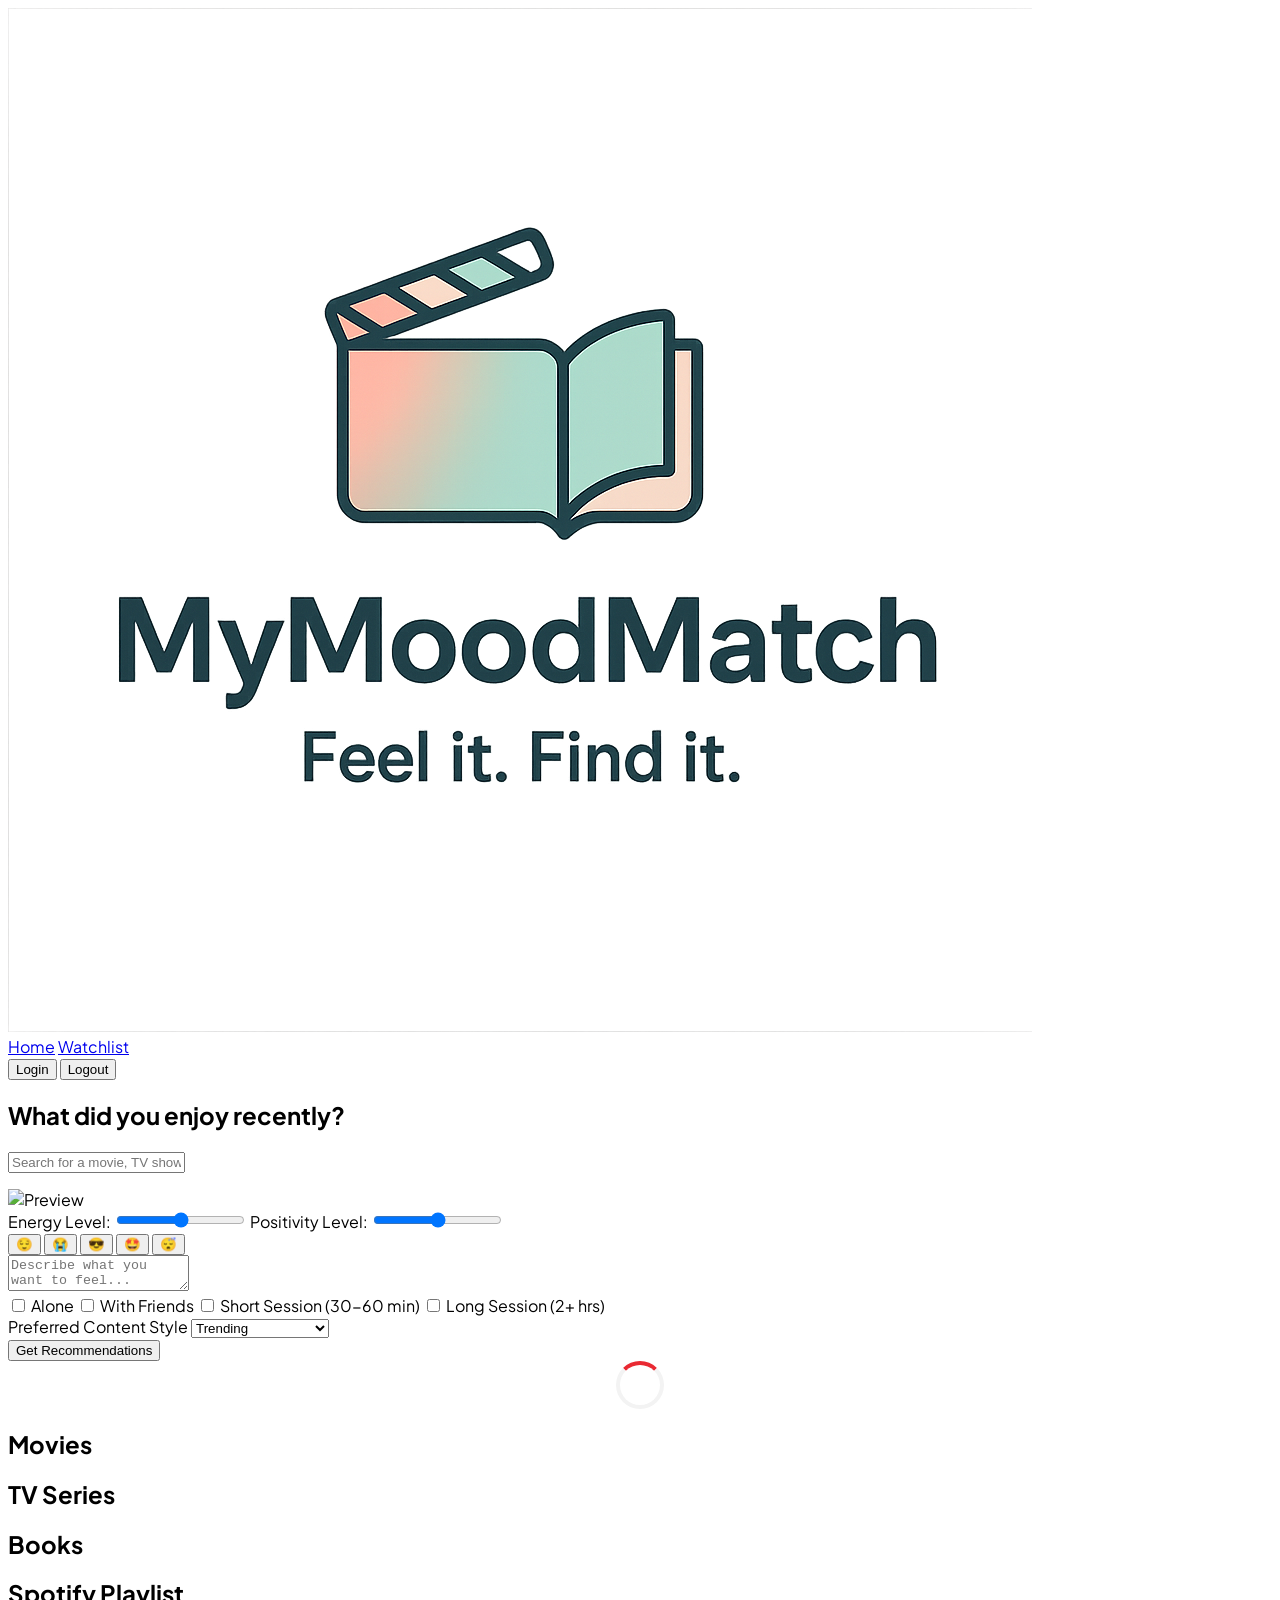
==== index.html @ 6e5d1a3b "Add image logo" ====
<!DOCTYPE html>
<html lang="en">
<head>
  <meta charset="UTF-8" />
  <meta name="viewport" content="width=device-width, initial-scale=1.0" />
  <title>MoodMatch</title>
  <link rel="preconnect" href="https://fonts.gstatic.com" crossorigin />
  <link rel="stylesheet" as="style" onload="this.rel='stylesheet'"
    href="https://fonts.googleapis.com/css2?display=swap&family=Noto+Sans:wght@400;500;700;900&family=Plus+Jakarta+Sans:wght@400;500;700;800" />
  <script src="https://cdn.tailwindcss.com?plugins=forms,container-queries"></script>
  <script src="https://www.gstatic.com/firebasejs/10.12.0/firebase-app-compat.js"></script>
  <script src="https://www.gstatic.com/firebasejs/10.12.0/firebase-auth-compat.js"></script>
  <script src="https://www.gstatic.com/firebasejs/10.12.0/firebase-firestore-compat.js"></script>
  <script defer src="script.js"></script>
  <style>
    .spinner {
      border: 4px solid #f3f3f3;
      border-top: 4px solid #e92932;
      border-radius: 50%;
      width: 40px;
      height: 40px;
      animation: spin 1s linear infinite;
      margin: 0 auto;
    }
    @keyframes spin {
      0% { transform: rotate(0deg); }
      100% { transform: rotate(360deg); }
    }

    .desc.clamp {
      overflow: hidden;
      text-overflow: ellipsis;
      display: -webkit-box;
      -webkit-line-clamp: 3;
      -webkit-box-orient: vertical;
    }
  </style>
</head>
<body class="bg-[#fcf8f8]" style='font-family:"Plus Jakarta Sans","Noto Sans",sans-serif;'>

  <!-- Header -->
  <header class="flex items-center justify-between border-b border-[#f3e7e8] px-10 py-3">
    <img src="mmlogo.png" alt="MoodMatch logo" class="h-8 w-auto" />
    <nav class="flex gap-8 text-sm font-medium text-[#1b0e0e]">
      <a href="index.html" class="font-bold">Home</a>
      <a href="watchlist.html">Watchlist</a>
    </nav>
    <div id="authSection" class="flex gap-3">
      <button id="loginButton" class="px-4 py-1 bg-[#f3e7e8] rounded-full">Login</button>
      <button id="logoutButton" class="px-4 py-1 bg-[#e92932] text-white rounded-full hidden">Logout</button>
    </div>
  </header>

  <!-- Mood + Reference Input -->
  <main class="flex flex-col items-center py-8 max-w-[960px] mx-auto">
    <h2 class="text-[28px] font-bold text-center mb-6">What did you enjoy recently?</h2>

    <!-- Reference Search -->
    <div class="flex flex-col w-full max-w-[600px] mb-6">
      <input id="referenceSearch" placeholder="Search for a movie, TV show, or book"
        class="p-3 rounded-xl bg-[#f3e7e8] text-[#1b0e0e] placeholder-[#994d51]">
      <ul id="referenceResults" class="bg-white mt-2 border rounded-lg hidden"></ul>

      <!-- Selected Reference Preview -->
      <div id="selectedReference" class="flex items-center gap-3 mt-2 hidden">
        <img id="selectedRefImage" src="" alt="Preview" class="w-14 h-20 object-cover rounded" />
        <span id="selectedRefTitle" class="font-medium text-[#1b0e0e]"></span>
      </div>
    </div>

    <!-- Mood Controls -->
    <div class="flex flex-col gap-6 w-full max-w-[600px]">
      <label>Energy Level: <input id="energySlider" type="range" min="0" max="10" value="5" class="w-full"></label>
      <label>Positivity Level: <input id="positivitySlider" type="range" min="0" max="10" value="5" class="w-full"></label>
    </div>

    <!-- Emoji Picker -->
    <div class="flex gap-4 my-6" id="emojiPicker">
      <button class="emoji-btn text-3xl">😌</button>
      <button class="emoji-btn text-3xl">😭</button>
      <button class="emoji-btn text-3xl">😎</button>
      <button class="emoji-btn text-3xl">🤩</button>
      <button class="emoji-btn text-3xl">😴</button>
    </div>

    <!-- Mood Text -->
    <textarea id="moodText" placeholder="Describe what you want to feel..." 
      class="w-full max-w-[600px] p-3 rounded-xl bg-[#f3e7e8] text-[#1b0e0e] placeholder-[#994d51]"></textarea>

    <!-- Session Toggles -->
    <div class="flex flex-wrap gap-4 mt-6">
      <label><input type="checkbox" id="toggleAlone"> Alone</label>
      <label><input type="checkbox" id="toggleFriends"> With Friends</label>
      <label><input type="checkbox" id="toggleShort"> Short Session (30-60 min)</label>
      <label><input type="checkbox" id="toggleLong"> Long Session (2+ hrs)</label>
    </div>

    <!-- Content Style Dropdown -->
    <div class="flex flex-col w-full max-w-[600px] mt-4">
      <label class="font-bold mb-1">Preferred Content Style</label>
      <select id="criteriaSelect" class="p-3 rounded-xl bg-[#f3e7e8] text-[#1b0e0e]">
        <option value="trending">Trending</option>
        <option value="popular">Popular</option>
        <option value="classic">Classic</option>
        <option value="niche">Niche</option>
        <option value="foreign">Foreign</option>
        <option value="critically acclaimed">Critically Acclaimed</option>
        <option value="hidden gems">Hidden Gems</option>
      </select>
    </div>

    <!-- Get Recommendations Button -->
    <button id="recommendButton" 
      class="mt-6 px-6 py-3 bg-[#e92932] text-white rounded-full font-bold">
      Get Recommendations
    </button>

    <!-- Loading Spinner -->
    <div id="loadingSpinner" class="hidden mt-8">
      <div class="spinner"></div>
    </div>

    <!-- Results Section -->
    <section class="mt-10 w-full">
      <h2 class="text-[24px] font-bold mb-4 px-4">Movies</h2>
      <div id="movieList" class="flex flex-wrap gap-4 px-4"></div>

      <h2 class="text-[24px] font-bold mb-4 mt-8 px-4">TV Series</h2>
      <div id="tvList" class="flex flex-wrap gap-4 px-4"></div>

      <h2 class="text-[24px] font-bold mb-4 mt-8 px-4">Books</h2>
      <div id="bookList" class="flex flex-wrap gap-4 px-4"></div>

      <h2 class="text-[24px] font-bold mb-4 mt-8 px-4">Spotify Playlist</h2>
      <div id="spotifyList" class="flex flex-wrap gap-4 px-4"></div>
    </section>
  </main>
</body>
</html>
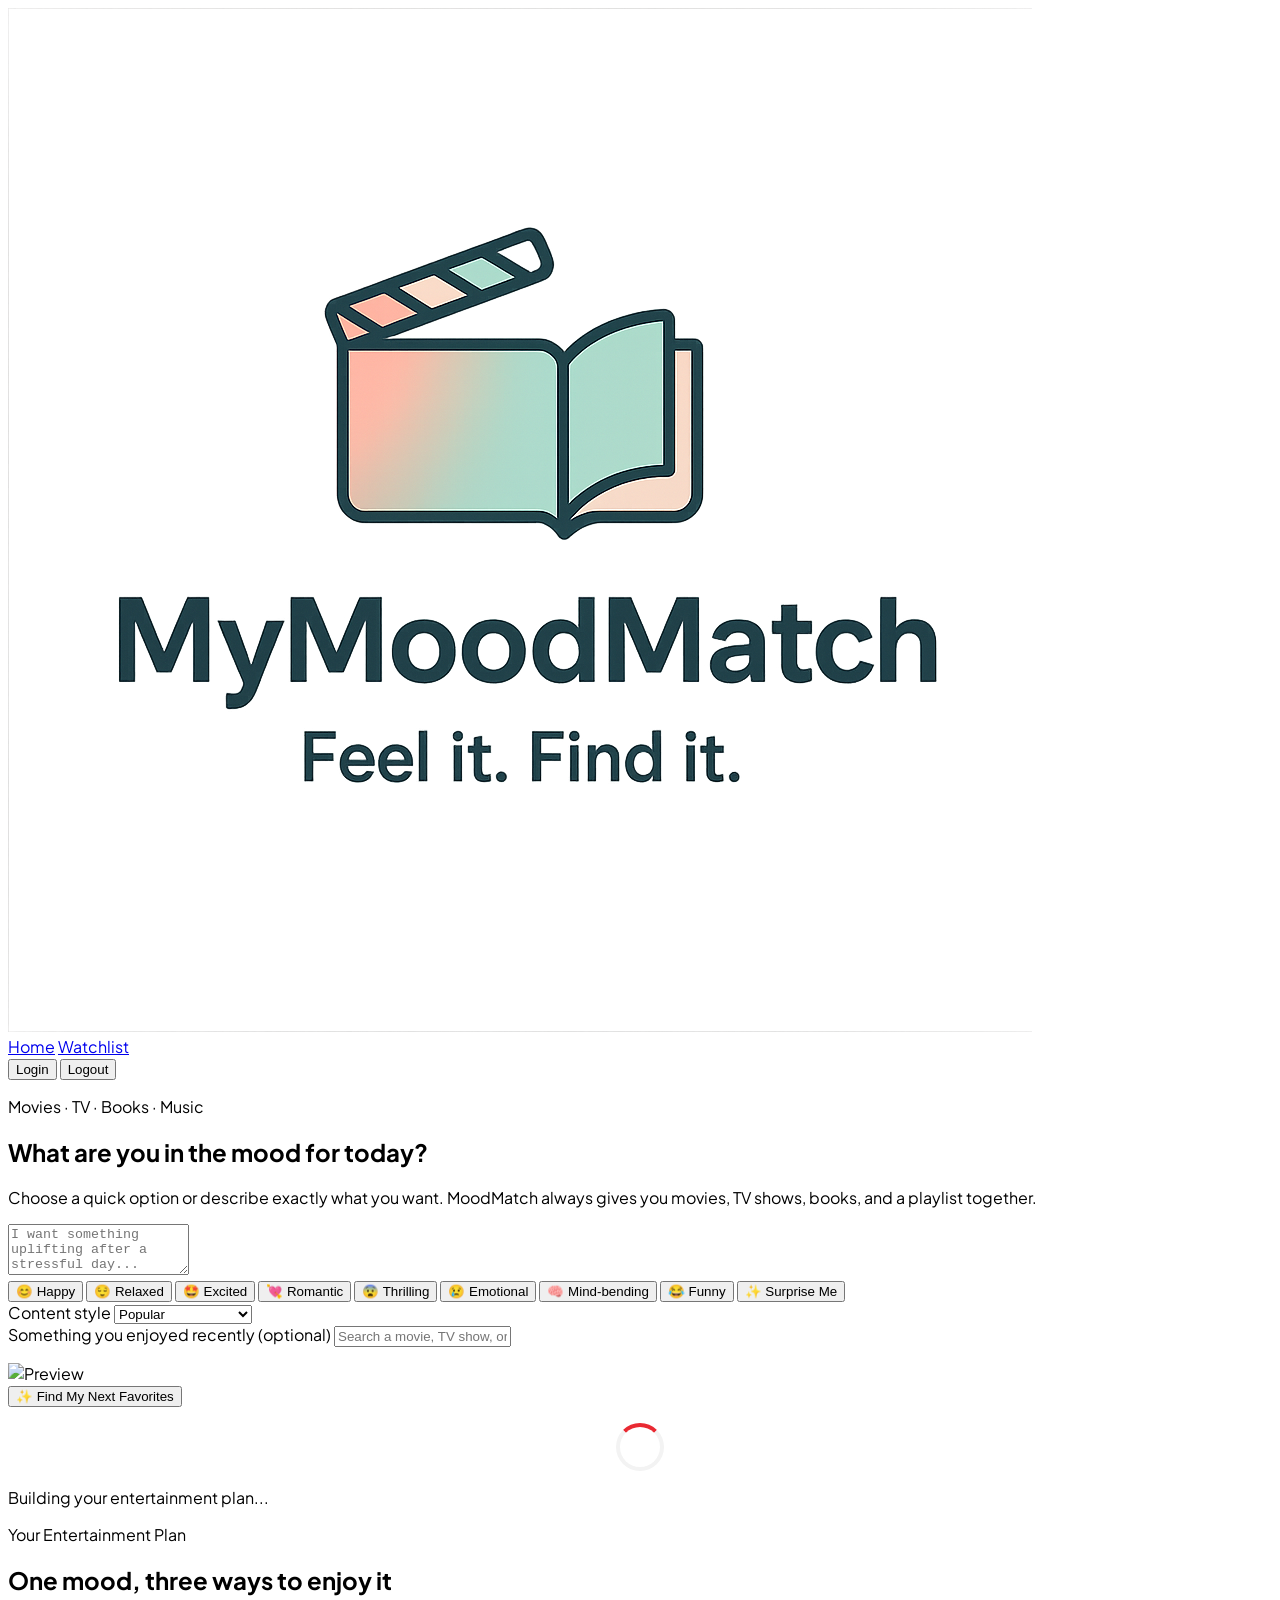
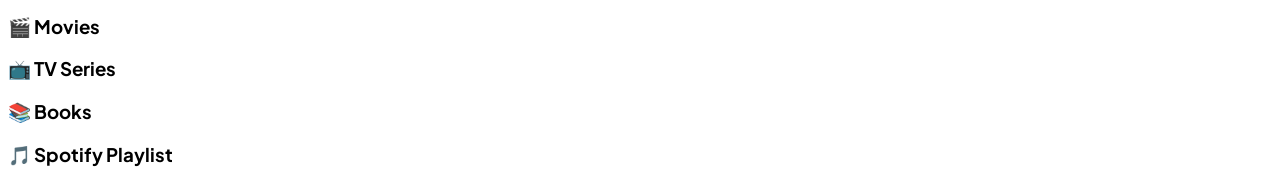
==== commit fabc97d0: "Redesign mood input experience" ====
--- a/index.html
+++ b/index.html
@@ -5,134 +5,93 @@
   <meta name="viewport" content="width=device-width, initial-scale=1.0" />
   <title>MoodMatch</title>
   <link rel="preconnect" href="https://fonts.gstatic.com" crossorigin />
-  <link rel="stylesheet" as="style" onload="this.rel='stylesheet'"
-    href="https://fonts.googleapis.com/css2?display=swap&family=Noto+Sans:wght@400;500;700;900&family=Plus+Jakarta+Sans:wght@400;500;700;800" />
+  <link rel="stylesheet" as="style" onload="this.rel='stylesheet'" href="https://fonts.googleapis.com/css2?display=swap&family=Noto+Sans:wght@400;500;700;900&family=Plus+Jakarta+Sans:wght@400;500;700;800" />
   <script src="https://cdn.tailwindcss.com?plugins=forms,container-queries"></script>
   <script src="https://www.gstatic.com/firebasejs/10.12.0/firebase-app-compat.js"></script>
   <script src="https://www.gstatic.com/firebasejs/10.12.0/firebase-auth-compat.js"></script>
   <script src="https://www.gstatic.com/firebasejs/10.12.0/firebase-firestore-compat.js"></script>
   <script defer src="script.js"></script>
   <style>
-    .spinner {
-      border: 4px solid #f3f3f3;
-      border-top: 4px solid #e92932;
-      border-radius: 50%;
-      width: 40px;
-      height: 40px;
-      animation: spin 1s linear infinite;
-      margin: 0 auto;
-    }
-    @keyframes spin {
-      0% { transform: rotate(0deg); }
-      100% { transform: rotate(360deg); }
-    }
-
-    .desc.clamp {
-      overflow: hidden;
-      text-overflow: ellipsis;
-      display: -webkit-box;
-      -webkit-line-clamp: 3;
-      -webkit-box-orient: vertical;
-    }
+    .spinner { border:4px solid #f3f3f3; border-top:4px solid #e92932; border-radius:50%; width:40px; height:40px; animation:spin 1s linear infinite; margin:0 auto; }
+    @keyframes spin { to { transform:rotate(360deg); } }
+    .desc.clamp { overflow:hidden; text-overflow:ellipsis; display:-webkit-box; -webkit-line-clamp:3; -webkit-box-orient:vertical; }
+    .mood-chip.active { background:#e92932; color:white; border-color:#e92932; }
   </style>
 </head>
-<body class="bg-[#fcf8f8]" style='font-family:"Plus Jakarta Sans","Noto Sans",sans-serif;'>
-
-  <!-- Header -->
-  <header class="flex items-center justify-between border-b border-[#f3e7e8] px-10 py-3">
-    <img src="mmlogo.png" alt="MoodMatch logo" class="h-8 w-auto" />
-    <nav class="flex gap-8 text-sm font-medium text-[#1b0e0e]">
+<body class="bg-[#fcf8f8] text-[#1b0e0e]" style='font-family:"Plus Jakarta Sans","Noto Sans",sans-serif;'>
+  <header class="flex items-center justify-between border-b border-[#f3e7e8] px-6 md:px-10 py-3">
+    <img src="mmlogo.png" alt="MoodMatch logo" class="h-20 md:h-24 w-auto" />
+    <nav class="flex gap-5 md:gap-8 text-sm font-medium">
       <a href="index.html" class="font-bold">Home</a>
       <a href="watchlist.html">Watchlist</a>
     </nav>
-    <div id="authSection" class="flex gap-3">
-      <button id="loginButton" class="px-4 py-1 bg-[#f3e7e8] rounded-full">Login</button>
-      <button id="logoutButton" class="px-4 py-1 bg-[#e92932] text-white rounded-full hidden">Logout</button>
+    <div id="authSection" class="flex items-center gap-3">
+      <button id="loginButton" class="px-4 py-2 bg-[#f3e7e8] rounded-full">Login</button>
+      <button id="logoutButton" class="px-4 py-2 bg-[#e92932] text-white rounded-full hidden">Logout</button>
     </div>
   </header>
 
-  <!-- Mood + Reference Input -->
-  <main class="flex flex-col items-center py-8 max-w-[960px] mx-auto">
-    <h2 class="text-[28px] font-bold text-center mb-6">What did you enjoy recently?</h2>
+  <main class="max-w-[1120px] mx-auto px-4 py-10">
+    <section class="max-w-[760px] mx-auto text-center">
+      <p class="text-sm font-bold uppercase tracking-[0.2em] text-[#994d51] mb-3">Movies · TV · Books · Music</p>
+      <h1 class="text-4xl md:text-5xl font-extrabold leading-tight">What are you in the mood for today?</h1>
+      <p class="mt-4 text-[#6f4c4e]">Choose a quick option or describe exactly what you want. MoodMatch always gives you movies, TV shows, books, and a playlist together.</p>
 
-    <!-- Reference Search -->
-    <div class="flex flex-col w-full max-w-[600px] mb-6">
-      <input id="referenceSearch" placeholder="Search for a movie, TV show, or book"
-        class="p-3 rounded-xl bg-[#f3e7e8] text-[#1b0e0e] placeholder-[#994d51]">
-      <ul id="referenceResults" class="bg-white mt-2 border rounded-lg hidden"></ul>
+      <textarea id="moodText" rows="3" placeholder="I want something uplifting after a stressful day..." class="mt-7 w-full p-4 rounded-2xl border border-[#ead9da] bg-white shadow-sm text-base placeholder-[#a77b7e]"></textarea>
 
-      <!-- Selected Reference Preview -->
-      <div id="selectedReference" class="flex items-center gap-3 mt-2 hidden">
-        <img id="selectedRefImage" src="" alt="Preview" class="w-14 h-20 object-cover rounded" />
-        <span id="selectedRefTitle" class="font-medium text-[#1b0e0e]"></span>
+      <div id="moodChips" class="mt-5 flex flex-wrap justify-center gap-2">
+        <button class="mood-chip border border-[#e3cfd1] bg-white px-4 py-2 rounded-full" data-prompt="I want something happy and uplifting.">😊 Happy</button>
+        <button class="mood-chip border border-[#e3cfd1] bg-white px-4 py-2 rounded-full" data-prompt="I want something calm, cozy, and relaxing.">😌 Relaxed</button>
+        <button class="mood-chip border border-[#e3cfd1] bg-white px-4 py-2 rounded-full" data-prompt="I want something exciting, adventurous, and energetic.">🤩 Excited</button>
+        <button class="mood-chip border border-[#e3cfd1] bg-white px-4 py-2 rounded-full" data-prompt="I want something romantic and emotionally warm.">💘 Romantic</button>
+        <button class="mood-chip border border-[#e3cfd1] bg-white px-4 py-2 rounded-full" data-prompt="I want something suspenseful, intense, and thrilling.">😨 Thrilling</button>
+        <button class="mood-chip border border-[#e3cfd1] bg-white px-4 py-2 rounded-full" data-prompt="I want something emotional and moving.">😢 Emotional</button>
+        <button class="mood-chip border border-[#e3cfd1] bg-white px-4 py-2 rounded-full" data-prompt="I want something thoughtful, imaginative, and mind-bending.">🧠 Mind-bending</button>
+        <button class="mood-chip border border-[#e3cfd1] bg-white px-4 py-2 rounded-full" data-prompt="I need something genuinely funny that will make me laugh.">😂 Funny</button>
+        <button class="mood-chip border border-[#e3cfd1] bg-white px-4 py-2 rounded-full" data-prompt="Surprise me with an unexpected but excellent entertainment mix.">✨ Surprise Me</button>
       </div>
-    </div>
 
-    <!-- Mood Controls -->
-    <div class="flex flex-col gap-6 w-full max-w-[600px]">
-      <label>Energy Level: <input id="energySlider" type="range" min="0" max="10" value="5" class="w-full"></label>
-      <label>Positivity Level: <input id="positivitySlider" type="range" min="0" max="10" value="5" class="w-full"></label>
-    </div>
+      <div class="mt-7 grid md:grid-cols-2 gap-4 text-left">
+        <div>
+          <label class="block text-sm font-bold mb-2">Content style</label>
+          <select id="criteriaSelect" class="w-full p-3 rounded-xl bg-white border border-[#ead9da]">
+            <option value="popular">Popular</option>
+            <option value="trending">Trending</option>
+            <option value="critically acclaimed">Critically Acclaimed</option>
+            <option value="hidden gems">Hidden Gems</option>
+            <option value="classic">Classics</option>
+            <option value="international">International</option>
+          </select>
+        </div>
+        <div>
+          <label class="block text-sm font-bold mb-2">Something you enjoyed recently <span class="font-normal text-[#8b686a]">(optional)</span></label>
+          <input id="referenceSearch" placeholder="Search a movie, TV show, or book" class="w-full p-3 rounded-xl bg-white border border-[#ead9da]" />
+          <ul id="referenceResults" class="bg-white mt-2 border rounded-lg hidden max-h-72 overflow-auto relative z-10"></ul>
+          <div id="selectedReference" class="items-center gap-3 mt-2 hidden">
+            <img id="selectedRefImage" src="" alt="Preview" class="w-12 h-16 object-cover rounded" />
+            <span id="selectedRefTitle" class="font-medium"></span>
+          </div>
+        </div>
+      </div>
 
-    <!-- Emoji Picker -->
-    <div class="flex gap-4 my-6" id="emojiPicker">
-      <button class="emoji-btn text-3xl">😌</button>
-      <button class="emoji-btn text-3xl">😭</button>
-      <button class="emoji-btn text-3xl">😎</button>
-      <button class="emoji-btn text-3xl">🤩</button>
-      <button class="emoji-btn text-3xl">😴</button>
-    </div>
+      <button id="recommendButton" class="mt-7 px-8 py-4 bg-[#e92932] hover:bg-[#cc2029] text-white rounded-full font-bold text-lg shadow-sm">✨ Find My Next Favorites</button>
+      <p id="formError" class="hidden mt-3 text-sm text-red-600"></p>
+      <div id="loadingSpinner" class="hidden mt-8"><div class="spinner"></div><p class="mt-3 text-sm text-[#765557]">Building your entertainment plan...</p></div>
+    </section>
 
-    <!-- Mood Text -->
-    <textarea id="moodText" placeholder="Describe what you want to feel..." 
-      class="w-full max-w-[600px] p-3 rounded-xl bg-[#f3e7e8] text-[#1b0e0e] placeholder-[#994d51]"></textarea>
-
-    <!-- Session Toggles -->
-    <div class="flex flex-wrap gap-4 mt-6">
-      <label><input type="checkbox" id="toggleAlone"> Alone</label>
-      <label><input type="checkbox" id="toggleFriends"> With Friends</label>
-      <label><input type="checkbox" id="toggleShort"> Short Session (30-60 min)</label>
-      <label><input type="checkbox" id="toggleLong"> Long Session (2+ hrs)</label>
-    </div>
-
-    <!-- Content Style Dropdown -->
-    <div class="flex flex-col w-full max-w-[600px] mt-4">
-      <label class="font-bold mb-1">Preferred Content Style</label>
-      <select id="criteriaSelect" class="p-3 rounded-xl bg-[#f3e7e8] text-[#1b0e0e]">
-        <option value="trending">Trending</option>
-        <option value="popular">Popular</option>
-        <option value="classic">Classic</option>
-        <option value="niche">Niche</option>
-        <option value="foreign">Foreign</option>
-        <option value="critically acclaimed">Critically Acclaimed</option>
-        <option value="hidden gems">Hidden Gems</option>
-      </select>
-    </div>
-
-    <!-- Get Recommendations Button -->
-    <button id="recommendButton" 
-      class="mt-6 px-6 py-3 bg-[#e92932] text-white rounded-full font-bold">
-      Get Recommendations
-    </button>
-
-    <!-- Loading Spinner -->
-    <div id="loadingSpinner" class="hidden mt-8">
-      <div class="spinner"></div>
-    </div>
-
-    <!-- Results Section -->
-    <section class="mt-10 w-full">
-      <h2 class="text-[24px] font-bold mb-4 px-4">Movies</h2>
-      <div id="movieList" class="flex flex-wrap gap-4 px-4"></div>
-
-      <h2 class="text-[24px] font-bold mb-4 mt-8 px-4">TV Series</h2>
-      <div id="tvList" class="flex flex-wrap gap-4 px-4"></div>
-
-      <h2 class="text-[24px] font-bold mb-4 mt-8 px-4">Books</h2>
-      <div id="bookList" class="flex flex-wrap gap-4 px-4"></div>
-
-      <h2 class="text-[24px] font-bold mb-4 mt-8 px-4">Spotify Playlist</h2>
-      <div id="spotifyList" class="flex flex-wrap gap-4 px-4"></div>
+    <section id="resultsSection" class="mt-14 w-full">
+      <div class="text-center mb-8">
+        <p class="text-sm font-bold uppercase tracking-[0.18em] text-[#994d51]">Your Entertainment Plan</p>
+        <h2 class="text-3xl font-extrabold mt-2">One mood, three ways to enjoy it</h2>
+      </div>
+      <h3 class="text-2xl font-bold mb-4 px-2">🎬 Movies</h3>
+      <div id="movieList" class="grid grid-cols-2 sm:grid-cols-3 lg:grid-cols-6 gap-4 px-2"></div>
+      <h3 class="text-2xl font-bold mb-4 mt-10 px-2">📺 TV Series</h3>
+      <div id="tvList" class="grid grid-cols-2 sm:grid-cols-3 lg:grid-cols-6 gap-4 px-2"></div>
+      <h3 class="text-2xl font-bold mb-4 mt-10 px-2">📚 Books</h3>
+      <div id="bookList" class="grid grid-cols-2 sm:grid-cols-3 lg:grid-cols-6 gap-4 px-2"></div>
+      <h3 class="text-2xl font-bold mb-4 mt-10 px-2">🎵 Spotify Playlist</h3>
+      <div id="spotifyList" class="px-2"></div>
     </section>
   </main>
 </body>
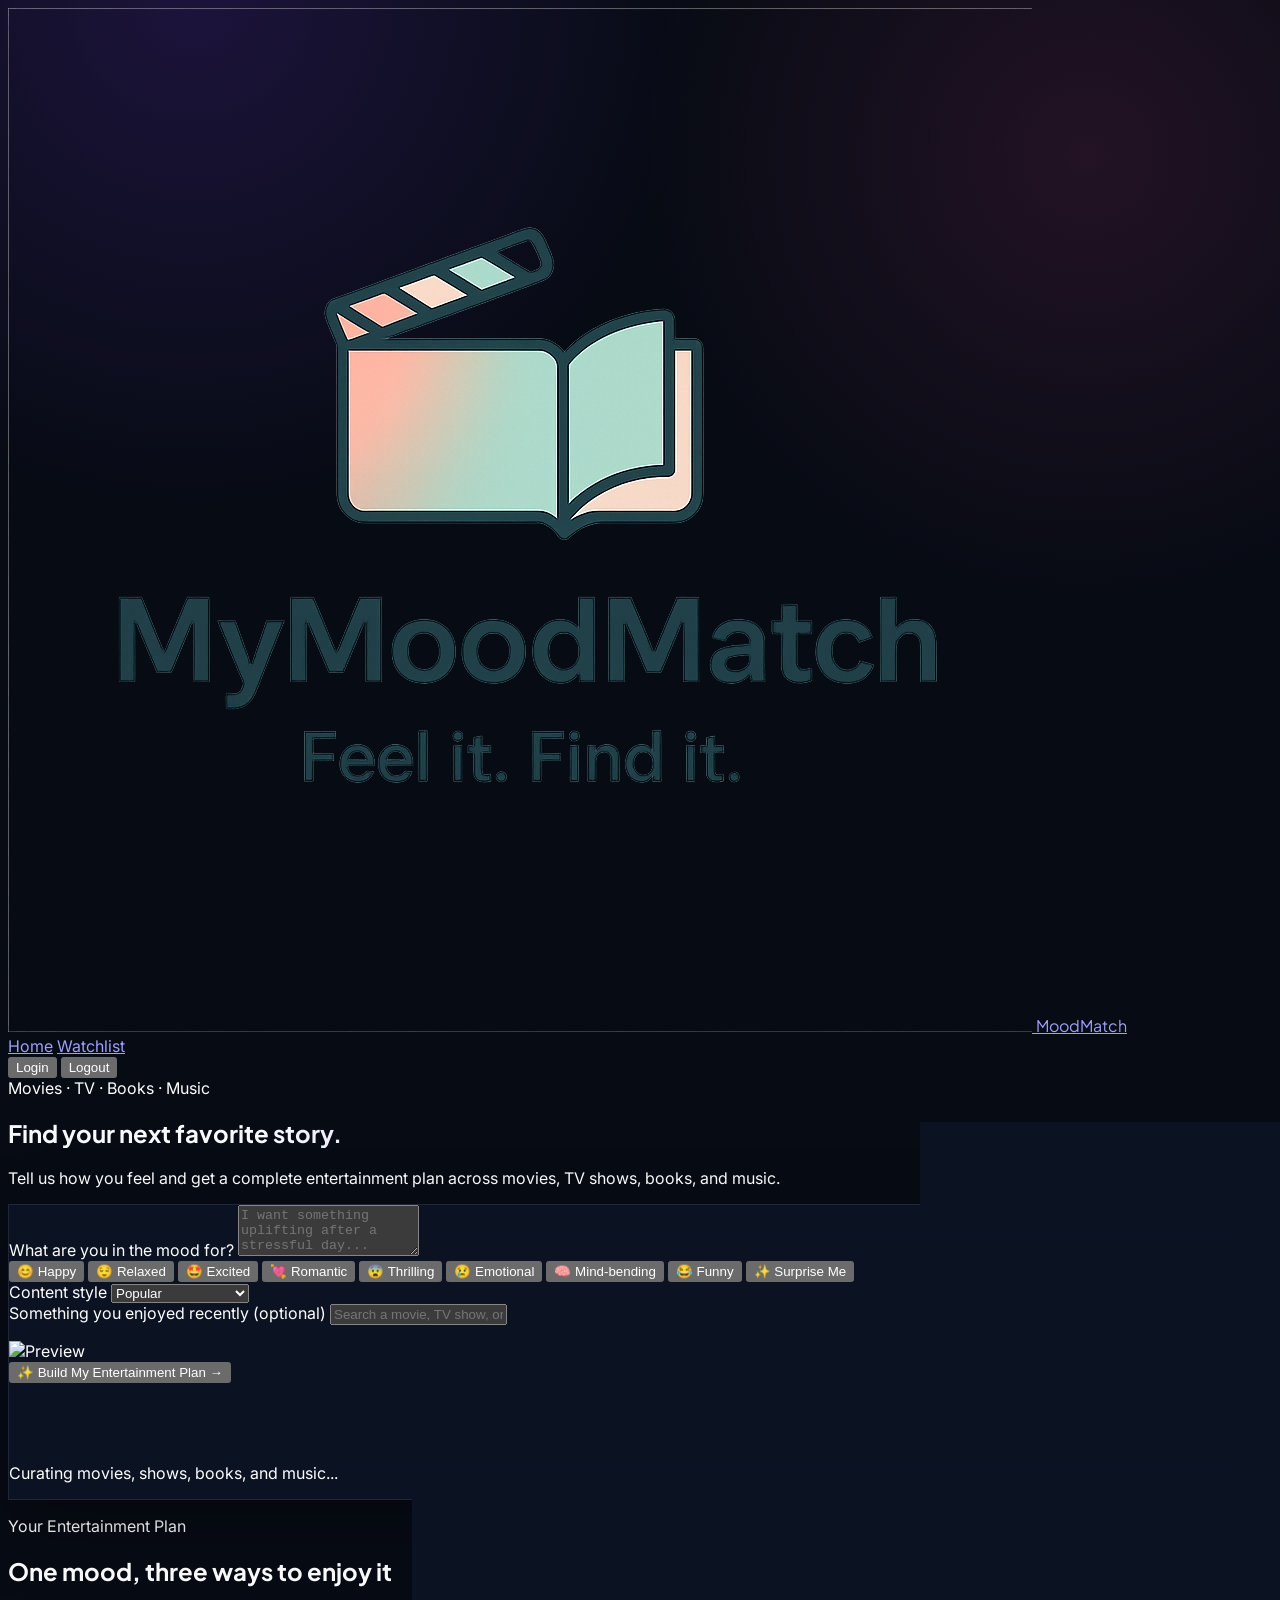
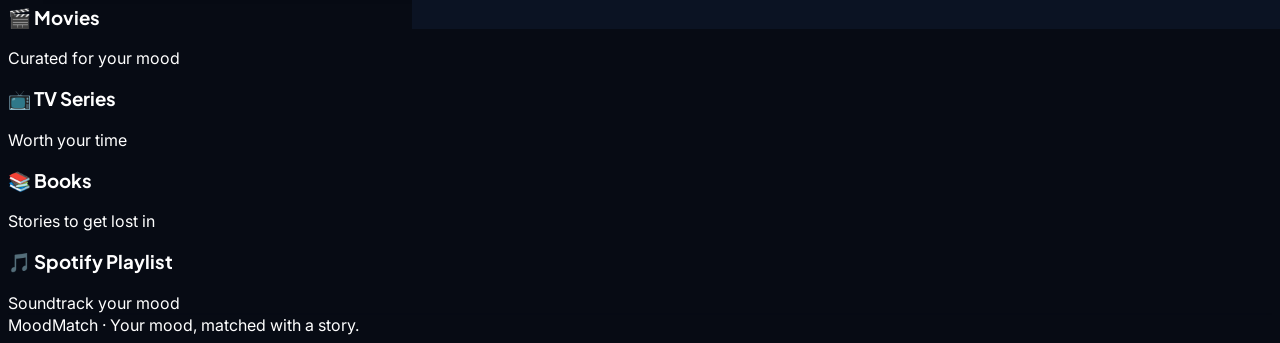
==== commit 8ad77d34: "Modernize MoodMatch with dark themed UI" ====
--- a/index.html
+++ b/index.html
@@ -3,96 +3,167 @@
 <head>
   <meta charset="UTF-8" />
   <meta name="viewport" content="width=device-width, initial-scale=1.0" />
-  <title>MoodMatch</title>
+  <meta name="theme-color" content="#070b14" />
+  <title>MoodMatch — Find Your Next Favorite</title>
+  <link rel="preconnect" href="https://fonts.googleapis.com" />
   <link rel="preconnect" href="https://fonts.gstatic.com" crossorigin />
-  <link rel="stylesheet" as="style" onload="this.rel='stylesheet'" href="https://fonts.googleapis.com/css2?display=swap&family=Noto+Sans:wght@400;500;700;900&family=Plus+Jakarta+Sans:wght@400;500;700;800" />
+  <link href="https://fonts.googleapis.com/css2?family=Inter:wght@400;500;600;700;800&family=Plus+Jakarta+Sans:wght@600;700;800&display=swap" rel="stylesheet" />
   <script src="https://cdn.tailwindcss.com?plugins=forms,container-queries"></script>
   <script src="https://www.gstatic.com/firebasejs/10.12.0/firebase-app-compat.js"></script>
   <script src="https://www.gstatic.com/firebasejs/10.12.0/firebase-auth-compat.js"></script>
   <script src="https://www.gstatic.com/firebasejs/10.12.0/firebase-firestore-compat.js"></script>
   <script defer src="script.js"></script>
   <style>
-    .spinner { border:4px solid #f3f3f3; border-top:4px solid #e92932; border-radius:50%; width:40px; height:40px; animation:spin 1s linear infinite; margin:0 auto; }
-    @keyframes spin { to { transform:rotate(360deg); } }
-    .desc.clamp { overflow:hidden; text-overflow:ellipsis; display:-webkit-box; -webkit-line-clamp:3; -webkit-box-orient:vertical; }
-    .mood-chip.active { background:#e92932; color:white; border-color:#e92932; }
+    :root { color-scheme: dark; }
+    html { scroll-behavior: smooth; }
+    body {
+      font-family: Inter, system-ui, sans-serif;
+      background:
+        radial-gradient(circle at 15% 0%, rgba(124, 58, 237, .18), transparent 32rem),
+        radial-gradient(circle at 85% 8%, rgba(236, 72, 153, .12), transparent 28rem),
+        #070b14;
+      min-height: 100vh;
+    }
+    h1, h2, h3, .brand { font-family: "Plus Jakarta Sans", Inter, sans-serif; }
+    .glass {
+      background: rgba(15, 23, 42, .72);
+      border: 1px solid rgba(148, 163, 184, .14);
+      box-shadow: 0 24px 70px rgba(0, 0, 0, .3);
+      backdrop-filter: blur(20px);
+    }
+    .mood-chip {
+      transition: transform .18s ease, background .18s ease, border-color .18s ease;
+    }
+    .mood-chip:hover { transform: translateY(-2px); border-color: rgba(167, 139, 250, .7); }
+    .mood-chip.active {
+      color: white;
+      border-color: transparent;
+      background: linear-gradient(135deg, #7c3aed, #db2777);
+      box-shadow: 0 10px 30px rgba(124, 58, 237, .28);
+    }
+    .spinner {
+      width: 42px;
+      height: 42px;
+      border: 3px solid rgba(167, 139, 250, .22);
+      border-top-color: #a78bfa;
+      border-radius: 9999px;
+      animation: spin .8s linear infinite;
+      margin: 0 auto;
+    }
+    @keyframes spin { to { transform: rotate(360deg); } }
+    .gradient-text {
+      background: linear-gradient(110deg, #f8fafc 20%, #c4b5fd 52%, #f9a8d4 88%);
+      -webkit-background-clip: text;
+      background-clip: text;
+      color: transparent;
+    }
+    textarea:focus, select:focus, input:focus {
+      border-color: #8b5cf6 !important;
+      box-shadow: 0 0 0 3px rgba(139, 92, 246, .18) !important;
+    }
   </style>
 </head>
-<body class="bg-[#fcf8f8] text-[#1b0e0e]" style='font-family:"Plus Jakarta Sans","Noto Sans",sans-serif;'>
-  <header class="flex items-center justify-between border-b border-[#f3e7e8] px-6 md:px-10 py-3">
-    <img src="mmlogo.png" alt="MoodMatch logo" class="h-20 md:h-24 w-auto" />
-    <nav class="flex gap-5 md:gap-8 text-sm font-medium">
-      <a href="index.html" class="font-bold">Home</a>
-      <a href="watchlist.html">Watchlist</a>
-    </nav>
-    <div id="authSection" class="flex items-center gap-3">
-      <button id="loginButton" class="px-4 py-2 bg-[#f3e7e8] rounded-full">Login</button>
-      <button id="logoutButton" class="px-4 py-2 bg-[#e92932] text-white rounded-full hidden">Logout</button>
+<body class="text-slate-100 antialiased">
+  <header class="sticky top-0 z-30 border-b border-white/[0.07] bg-[#070b14]/80 backdrop-blur-xl">
+    <div class="mx-auto flex max-w-7xl items-center justify-between px-4 py-3 md:px-8">
+      <a href="index.html" class="flex items-center gap-3">
+        <img src="mmlogo.png" alt="MoodMatch logo" class="h-12 w-auto md:h-14" />
+        <span class="brand hidden text-lg font-extrabold tracking-tight sm:block">MoodMatch</span>
+      </a>
+      <nav class="flex items-center gap-3 text-sm text-slate-300 md:gap-6">
+        <a href="index.html" class="font-semibold text-white">Home</a>
+        <a href="watchlist.html" class="transition hover:text-white">Watchlist</a>
+      </nav>
+      <div id="authSection" class="flex items-center gap-3">
+        <button id="loginButton" class="rounded-full border border-white/10 bg-white/[0.06] px-4 py-2 text-sm font-semibold transition hover:bg-white/10">Login</button>
+        <button id="logoutButton" class="hidden rounded-full bg-white px-4 py-2 text-sm font-bold text-slate-950 transition hover:bg-slate-200">Logout</button>
+      </div>
     </div>
   </header>
 
-  <main class="max-w-[1120px] mx-auto px-4 py-10">
-    <section class="max-w-[760px] mx-auto text-center">
-      <p class="text-sm font-bold uppercase tracking-[0.2em] text-[#994d51] mb-3">Movies · TV · Books · Music</p>
-      <h1 class="text-4xl md:text-5xl font-extrabold leading-tight">What are you in the mood for today?</h1>
-      <p class="mt-4 text-[#6f4c4e]">Choose a quick option or describe exactly what you want. MoodMatch always gives you movies, TV shows, books, and a playlist together.</p>
+  <main class="mx-auto max-w-7xl px-4 pb-24 pt-12 md:px-8 md:pt-20">
+    <section class="mx-auto max-w-4xl text-center">
+      <div class="mb-5 inline-flex items-center gap-2 rounded-full border border-violet-400/20 bg-violet-400/10 px-4 py-2 text-xs font-bold uppercase tracking-[.18em] text-violet-200">
+        <span class="h-2 w-2 rounded-full bg-violet-400 shadow-[0_0_16px_#a78bfa]"></span>
+        Movies · TV · Books · Music
+      </div>
+      <h1 class="gradient-text text-4xl font-extrabold leading-[1.08] tracking-[-.04em] md:text-6xl lg:text-7xl">Find your next favorite story.</h1>
+      <p class="mx-auto mt-5 max-w-2xl text-base leading-7 text-slate-400 md:text-lg">Tell us how you feel and get a complete entertainment plan across movies, TV shows, books, and music.</p>
 
-      <textarea id="moodText" rows="3" placeholder="I want something uplifting after a stressful day..." class="mt-7 w-full p-4 rounded-2xl border border-[#ead9da] bg-white shadow-sm text-base placeholder-[#a77b7e]"></textarea>
+      <div class="glass mt-10 rounded-[2rem] p-4 text-left md:p-7">
+        <label for="moodText" class="mb-3 block text-sm font-semibold text-slate-200">What are you in the mood for?</label>
+        <textarea id="moodText" rows="3" placeholder="I want something uplifting after a stressful day..." class="w-full resize-none rounded-2xl border border-white/10 bg-black/20 p-4 text-base text-white placeholder:text-slate-600"></textarea>
 
-      <div id="moodChips" class="mt-5 flex flex-wrap justify-center gap-2">
-        <button class="mood-chip border border-[#e3cfd1] bg-white px-4 py-2 rounded-full" data-prompt="I want something happy and uplifting.">😊 Happy</button>
-        <button class="mood-chip border border-[#e3cfd1] bg-white px-4 py-2 rounded-full" data-prompt="I want something calm, cozy, and relaxing.">😌 Relaxed</button>
-        <button class="mood-chip border border-[#e3cfd1] bg-white px-4 py-2 rounded-full" data-prompt="I want something exciting, adventurous, and energetic.">🤩 Excited</button>
-        <button class="mood-chip border border-[#e3cfd1] bg-white px-4 py-2 rounded-full" data-prompt="I want something romantic and emotionally warm.">💘 Romantic</button>
-        <button class="mood-chip border border-[#e3cfd1] bg-white px-4 py-2 rounded-full" data-prompt="I want something suspenseful, intense, and thrilling.">😨 Thrilling</button>
-        <button class="mood-chip border border-[#e3cfd1] bg-white px-4 py-2 rounded-full" data-prompt="I want something emotional and moving.">😢 Emotional</button>
-        <button class="mood-chip border border-[#e3cfd1] bg-white px-4 py-2 rounded-full" data-prompt="I want something thoughtful, imaginative, and mind-bending.">🧠 Mind-bending</button>
-        <button class="mood-chip border border-[#e3cfd1] bg-white px-4 py-2 rounded-full" data-prompt="I need something genuinely funny that will make me laugh.">😂 Funny</button>
-        <button class="mood-chip border border-[#e3cfd1] bg-white px-4 py-2 rounded-full" data-prompt="Surprise me with an unexpected but excellent entertainment mix.">✨ Surprise Me</button>
+        <div id="moodChips" class="mt-4 flex flex-wrap gap-2">
+          <button class="mood-chip rounded-full border border-white/10 bg-white/[0.04] px-4 py-2 text-sm text-slate-300" data-prompt="I want something happy and uplifting.">😊 Happy</button>
+          <button class="mood-chip rounded-full border border-white/10 bg-white/[0.04] px-4 py-2 text-sm text-slate-300" data-prompt="I want something calm, cozy, and relaxing.">😌 Relaxed</button>
+          <button class="mood-chip rounded-full border border-white/10 bg-white/[0.04] px-4 py-2 text-sm text-slate-300" data-prompt="I want something exciting, adventurous, and energetic.">🤩 Excited</button>
+          <button class="mood-chip rounded-full border border-white/10 bg-white/[0.04] px-4 py-2 text-sm text-slate-300" data-prompt="I want something romantic and emotionally warm.">💘 Romantic</button>
+          <button class="mood-chip rounded-full border border-white/10 bg-white/[0.04] px-4 py-2 text-sm text-slate-300" data-prompt="I want something suspenseful, intense, and thrilling.">😨 Thrilling</button>
+          <button class="mood-chip rounded-full border border-white/10 bg-white/[0.04] px-4 py-2 text-sm text-slate-300" data-prompt="I want something emotional and moving.">😢 Emotional</button>
+          <button class="mood-chip rounded-full border border-white/10 bg-white/[0.04] px-4 py-2 text-sm text-slate-300" data-prompt="I want something thoughtful, imaginative, and mind-bending.">🧠 Mind-bending</button>
+          <button class="mood-chip rounded-full border border-white/10 bg-white/[0.04] px-4 py-2 text-sm text-slate-300" data-prompt="I need something genuinely funny that will make me laugh.">😂 Funny</button>
+          <button class="mood-chip rounded-full border border-white/10 bg-white/[0.04] px-4 py-2 text-sm text-slate-300" data-prompt="Surprise me with an unexpected but excellent entertainment mix.">✨ Surprise Me</button>
+        </div>
+
+        <div class="mt-6 grid gap-5 md:grid-cols-2">
+          <div>
+            <label class="mb-2 block text-sm font-semibold text-slate-300">Content style</label>
+            <select id="criteriaSelect" class="w-full rounded-xl border border-white/10 bg-[#0b1120] p-3 text-slate-200">
+              <option value="popular">Popular</option>
+              <option value="trending">Trending</option>
+              <option value="critically acclaimed">Critically Acclaimed</option>
+              <option value="hidden gems">Hidden Gems</option>
+              <option value="classic">Classics</option>
+              <option value="international">International</option>
+            </select>
+          </div>
+          <div class="relative">
+            <label class="mb-2 block text-sm font-semibold text-slate-300">Something you enjoyed recently <span class="font-normal text-slate-500">(optional)</span></label>
+            <input id="referenceSearch" placeholder="Search a movie, TV show, or book" class="w-full rounded-xl border border-white/10 bg-[#0b1120] p-3 text-slate-200 placeholder:text-slate-600" />
+            <ul id="referenceResults" class="absolute z-20 mt-2 hidden max-h-72 w-full overflow-auto rounded-xl border border-white/10 bg-[#111827] p-1 shadow-2xl"></ul>
+            <div id="selectedReference" class="mt-3 hidden items-center gap-3 rounded-xl border border-violet-400/20 bg-violet-400/10 p-2">
+              <img id="selectedRefImage" src="" alt="Preview" class="h-14 w-10 rounded-lg object-cover" />
+              <span id="selectedRefTitle" class="text-sm font-semibold text-violet-100"></span>
+            </div>
+          </div>
+        </div>
+
+        <div class="mt-7 flex flex-col items-center">
+          <button id="recommendButton" class="group inline-flex items-center justify-center gap-2 rounded-full bg-gradient-to-r from-violet-600 to-pink-600 px-8 py-4 text-base font-bold text-white shadow-[0_18px_50px_rgba(124,58,237,.3)] transition hover:-translate-y-0.5 hover:shadow-[0_22px_60px_rgba(219,39,119,.32)] md:text-lg">✨ Build My Entertainment Plan <span class="transition group-hover:translate-x-1">→</span></button>
+          <p id="formError" class="mt-3 hidden text-sm text-rose-400"></p>
+          <div id="loadingSpinner" class="mt-8 hidden text-center"><div class="spinner"></div><p class="mt-4 text-sm text-slate-400">Curating movies, shows, books, and music...</p></div>
+        </div>
+      </div>
+    </section>
+
+    <section id="resultsSection" class="mt-24 w-full scroll-mt-24">
+      <div class="mb-10 text-center">
+        <p class="text-xs font-bold uppercase tracking-[.22em] text-violet-300">Your Entertainment Plan</p>
+        <h2 id="planTitle" class="mt-3 text-3xl font-extrabold tracking-tight text-white md:text-5xl">One mood, three ways to enjoy it</h2>
       </div>
 
-      <div class="mt-7 grid md:grid-cols-2 gap-4 text-left">
+      <div class="space-y-14">
         <div>
-          <label class="block text-sm font-bold mb-2">Content style</label>
-          <select id="criteriaSelect" class="w-full p-3 rounded-xl bg-white border border-[#ead9da]">
-            <option value="popular">Popular</option>
-            <option value="trending">Trending</option>
-            <option value="critically acclaimed">Critically Acclaimed</option>
-            <option value="hidden gems">Hidden Gems</option>
-            <option value="classic">Classics</option>
-            <option value="international">International</option>
-          </select>
+          <div class="mb-5 flex items-center justify-between px-1"><h3 class="text-2xl font-extrabold">🎬 Movies</h3><span class="text-xs font-medium text-slate-500">Curated for your mood</span></div>
+          <div id="movieList" class="grid grid-cols-2 gap-4 sm:grid-cols-3 lg:grid-cols-6"></div>
         </div>
         <div>
-          <label class="block text-sm font-bold mb-2">Something you enjoyed recently <span class="font-normal text-[#8b686a]">(optional)</span></label>
-          <input id="referenceSearch" placeholder="Search a movie, TV show, or book" class="w-full p-3 rounded-xl bg-white border border-[#ead9da]" />
-          <ul id="referenceResults" class="bg-white mt-2 border rounded-lg hidden max-h-72 overflow-auto relative z-10"></ul>
-          <div id="selectedReference" class="items-center gap-3 mt-2 hidden">
-            <img id="selectedRefImage" src="" alt="Preview" class="w-12 h-16 object-cover rounded" />
-            <span id="selectedRefTitle" class="font-medium"></span>
-          </div>
+          <div class="mb-5 flex items-center justify-between px-1"><h3 class="text-2xl font-extrabold">📺 TV Series</h3><span class="text-xs font-medium text-slate-500">Worth your time</span></div>
+          <div id="tvList" class="grid grid-cols-2 gap-4 sm:grid-cols-3 lg:grid-cols-6"></div>
+        </div>
+        <div>
+          <div class="mb-5 flex items-center justify-between px-1"><h3 class="text-2xl font-extrabold">📚 Books</h3><span class="text-xs font-medium text-slate-500">Stories to get lost in</span></div>
+          <div id="bookList" class="grid grid-cols-2 gap-4 sm:grid-cols-3 lg:grid-cols-6"></div>
+        </div>
+        <div>
+          <div class="mb-5 flex items-center justify-between px-1"><h3 class="text-2xl font-extrabold">🎵 Spotify Playlist</h3><span class="text-xs font-medium text-slate-500">Soundtrack your mood</span></div>
+          <div id="spotifyList" class="glass overflow-hidden rounded-3xl p-3"></div>
         </div>
       </div>
-
-      <button id="recommendButton" class="mt-7 px-8 py-4 bg-[#e92932] hover:bg-[#cc2029] text-white rounded-full font-bold text-lg shadow-sm">✨ Find My Next Favorites</button>
-      <p id="formError" class="hidden mt-3 text-sm text-red-600"></p>
-      <div id="loadingSpinner" class="hidden mt-8"><div class="spinner"></div><p class="mt-3 text-sm text-[#765557]">Building your entertainment plan...</p></div>
-    </section>
-
-    <section id="resultsSection" class="mt-14 w-full">
-      <div class="text-center mb-8">
-        <p class="text-sm font-bold uppercase tracking-[0.18em] text-[#994d51]">Your Entertainment Plan</p>
-        <h2 class="text-3xl font-extrabold mt-2">One mood, three ways to enjoy it</h2>
-      </div>
-      <h3 class="text-2xl font-bold mb-4 px-2">🎬 Movies</h3>
-      <div id="movieList" class="grid grid-cols-2 sm:grid-cols-3 lg:grid-cols-6 gap-4 px-2"></div>
-      <h3 class="text-2xl font-bold mb-4 mt-10 px-2">📺 TV Series</h3>
-      <div id="tvList" class="grid grid-cols-2 sm:grid-cols-3 lg:grid-cols-6 gap-4 px-2"></div>
-      <h3 class="text-2xl font-bold mb-4 mt-10 px-2">📚 Books</h3>
-      <div id="bookList" class="grid grid-cols-2 sm:grid-cols-3 lg:grid-cols-6 gap-4 px-2"></div>
-      <h3 class="text-2xl font-bold mb-4 mt-10 px-2">🎵 Spotify Playlist</h3>
-      <div id="spotifyList" class="px-2"></div>
     </section>
   </main>
+
+  <footer class="border-t border-white/[0.06] py-8 text-center text-sm text-slate-600">MoodMatch · Your mood, matched with a story.</footer>
 </body>
 </html>
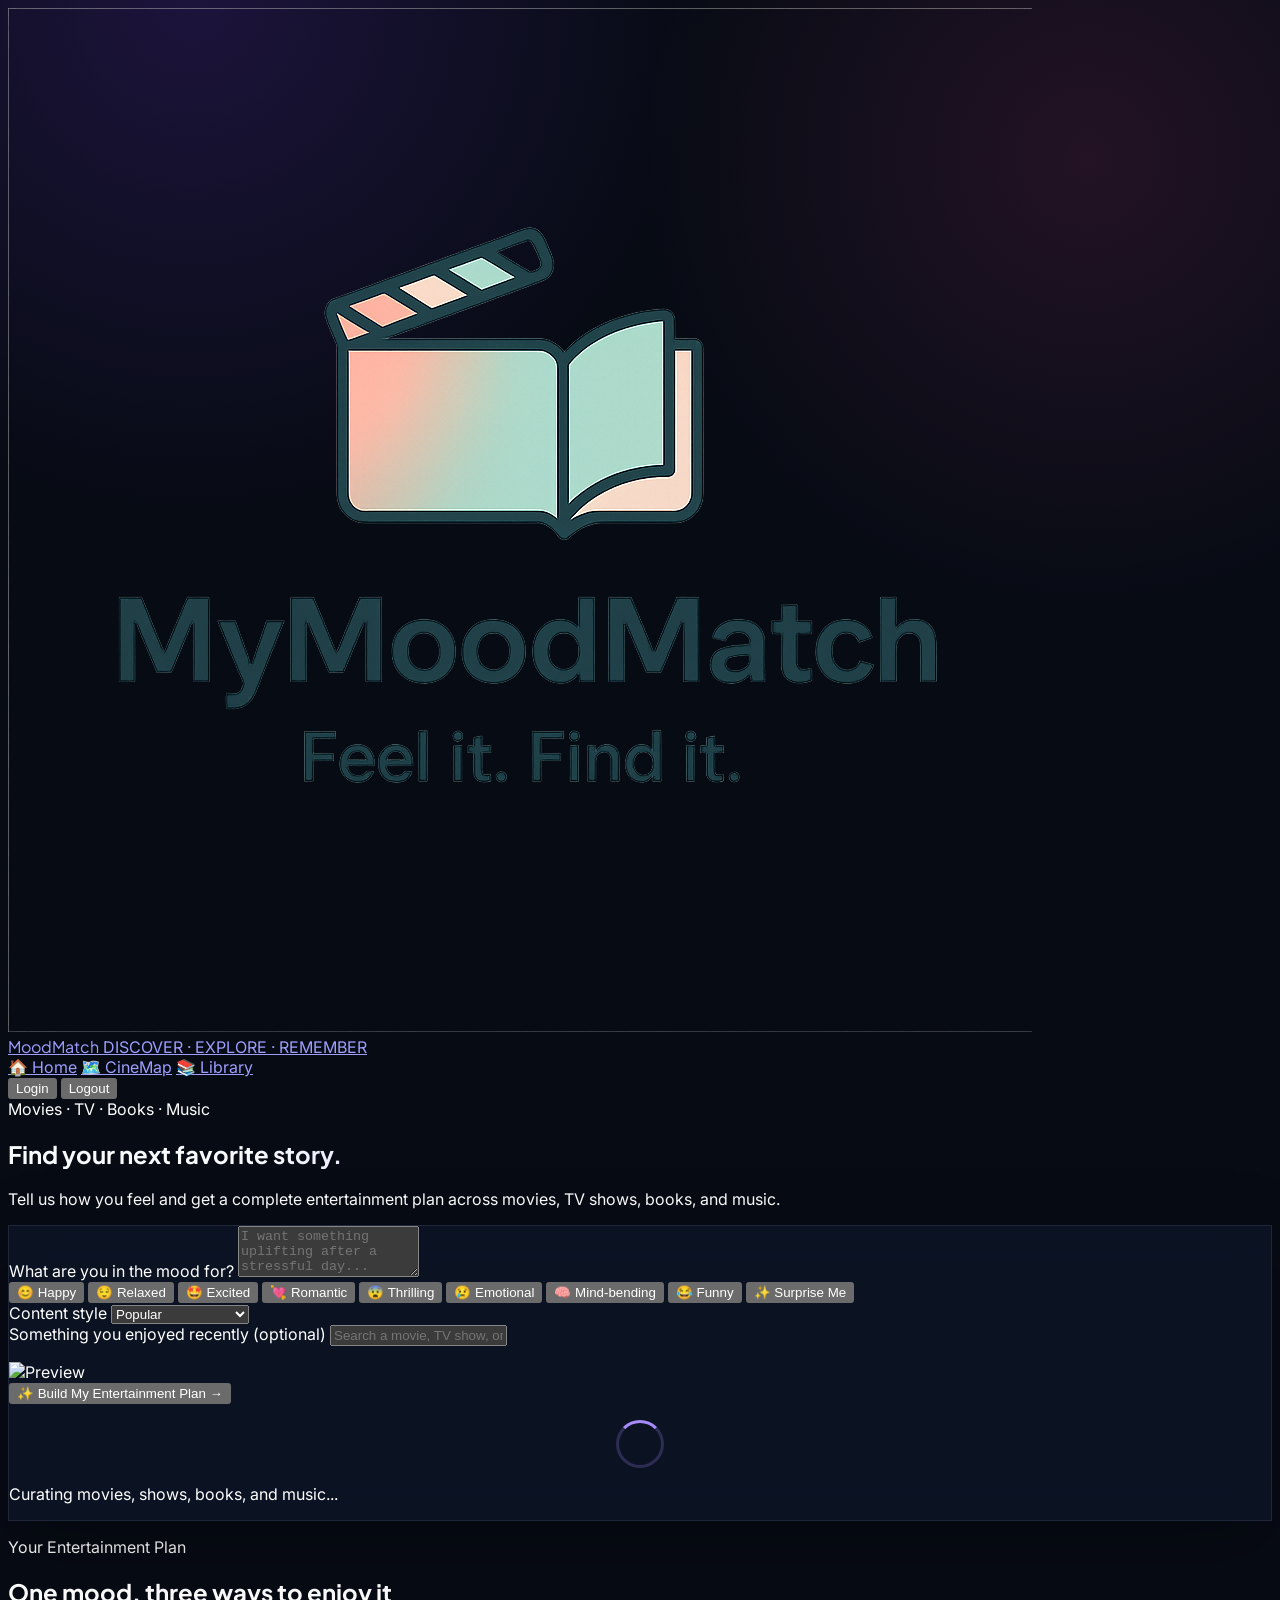
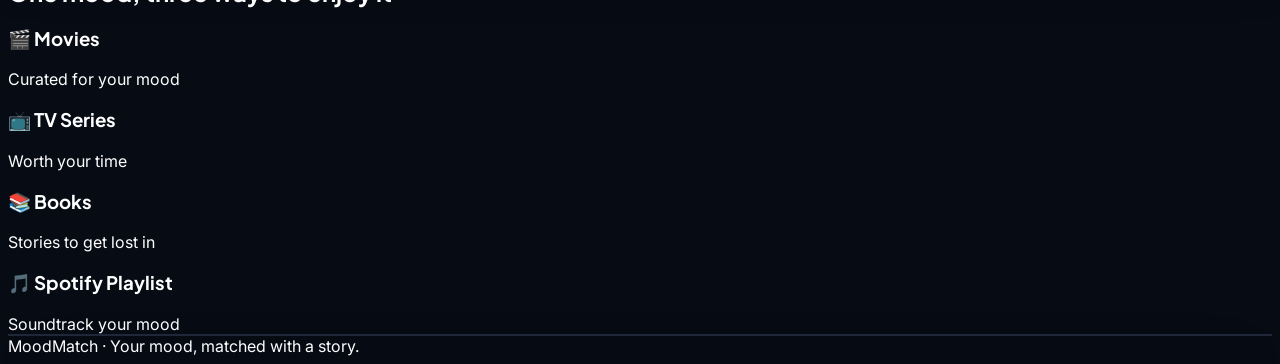
==== commit 45e09474: "Add CineMap to main navigation" ====
--- a/index.html
+++ b/index.html
@@ -31,9 +31,7 @@
       box-shadow: 0 24px 70px rgba(0, 0, 0, .3);
       backdrop-filter: blur(20px);
     }
-    .mood-chip {
-      transition: transform .18s ease, background .18s ease, border-color .18s ease;
-    }
+    .mood-chip { transition: transform .18s ease, background .18s ease, border-color .18s ease; }
     .mood-chip:hover { transform: translateY(-2px); border-color: rgba(167, 139, 250, .7); }
     .mood-chip.active {
       color: white;
@@ -68,11 +66,15 @@
     <div class="mx-auto flex max-w-7xl items-center justify-between px-4 py-3 md:px-8">
       <a href="index.html" class="flex items-center gap-3">
         <img src="mmlogo.png" alt="MoodMatch logo" class="h-12 w-auto md:h-14" />
-        <span class="brand hidden text-lg font-extrabold tracking-tight sm:block">MoodMatch</span>
+        <div class="hidden sm:block">
+          <span class="brand block text-lg font-extrabold tracking-tight">MoodMatch</span>
+          <span class="block text-[10px] font-medium tracking-[.12em] text-slate-500">DISCOVER · EXPLORE · REMEMBER</span>
+        </div>
       </a>
-      <nav class="flex items-center gap-3 text-sm text-slate-300 md:gap-6">
-        <a href="index.html" class="font-semibold text-white">Home</a>
-        <a href="watchlist.html" class="transition hover:text-white">Watchlist</a>
+      <nav class="flex items-center gap-2 text-xs text-slate-300 sm:text-sm md:gap-3">
+        <a href="index.html" class="rounded-full bg-white/10 px-3 py-2 font-semibold text-white">🏠 <span class="hidden sm:inline">Home</span></a>
+        <a href="cinemap.html" class="rounded-full px-3 py-2 transition hover:bg-white/[0.06] hover:text-white">🗺️ <span class="hidden sm:inline">CineMap</span></a>
+        <a href="watchlist.html" class="rounded-full px-3 py-2 transition hover:bg-white/[0.06] hover:text-white">📚 <span class="hidden sm:inline">Library</span></a>
       </nav>
       <div id="authSection" class="flex items-center gap-3">
         <button id="loginButton" class="rounded-full border border-white/10 bg-white/[0.06] px-4 py-2 text-sm font-semibold transition hover:bg-white/10">Login</button>
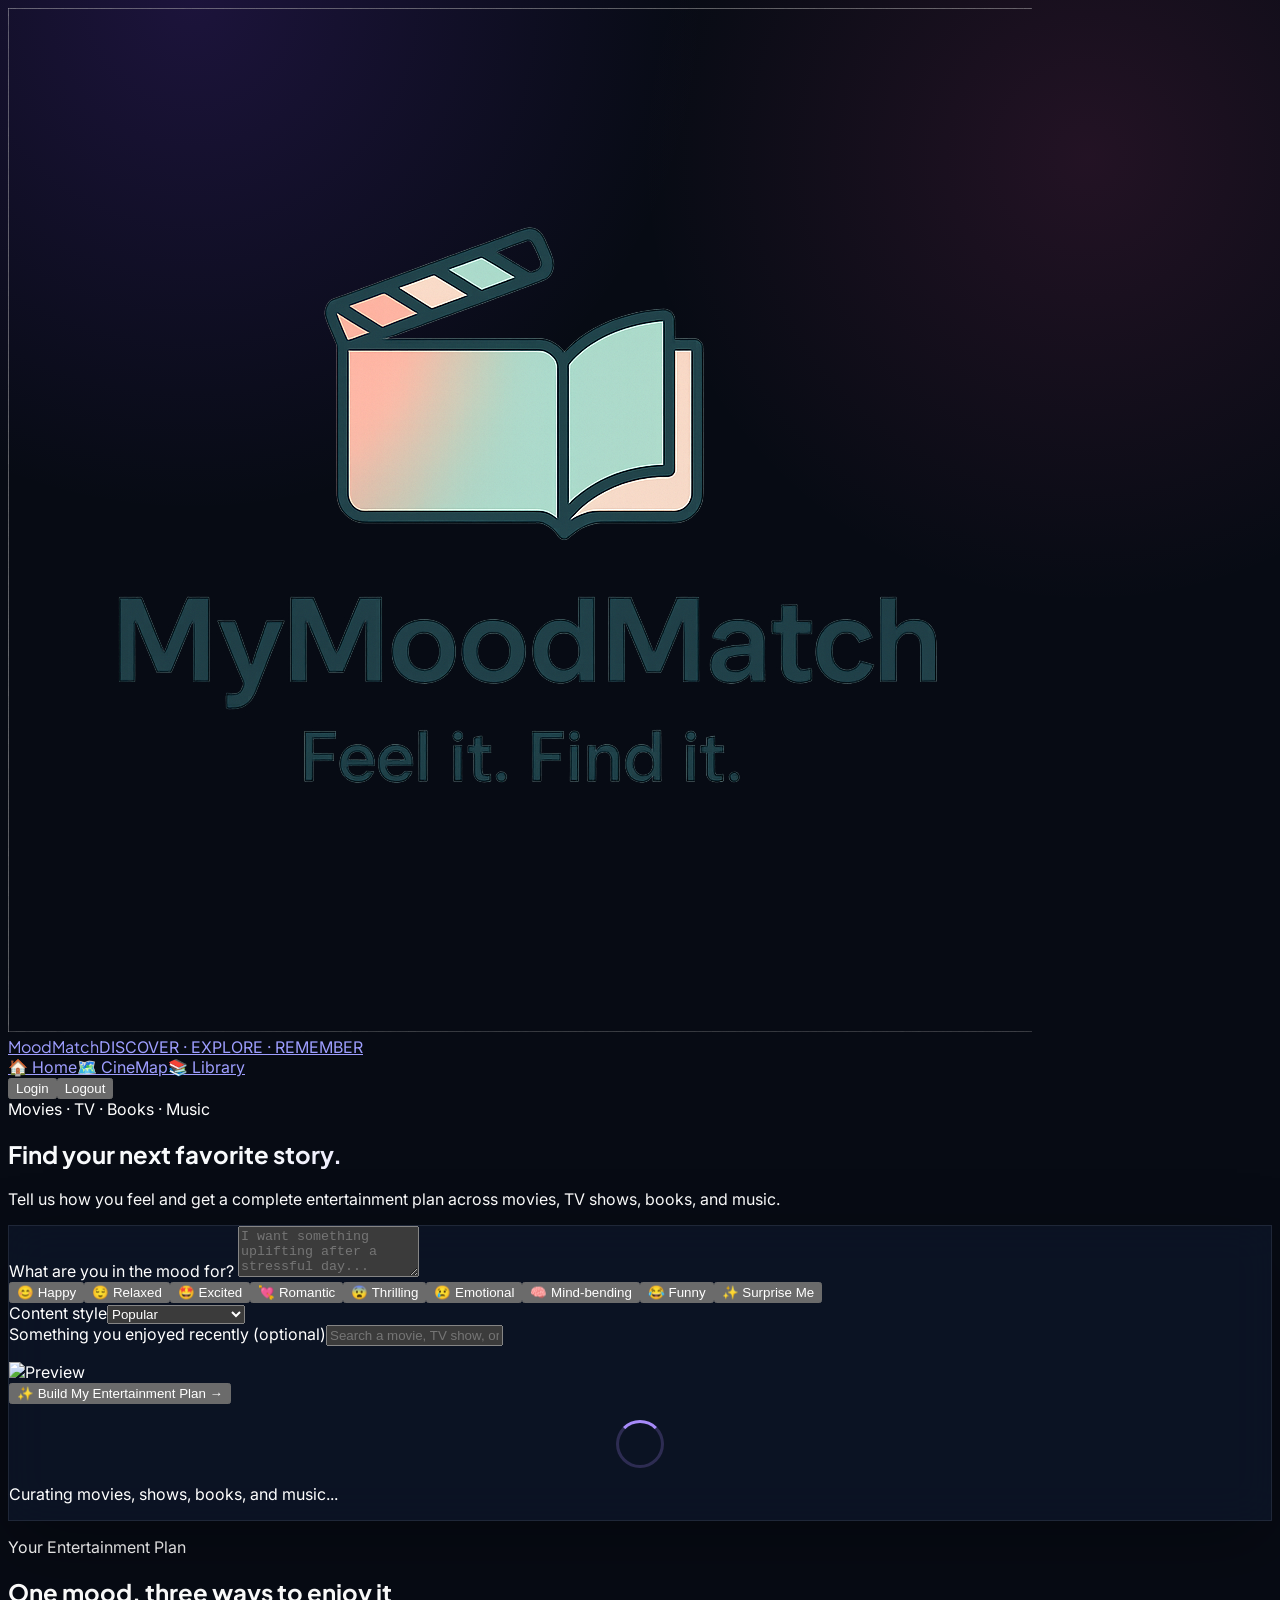
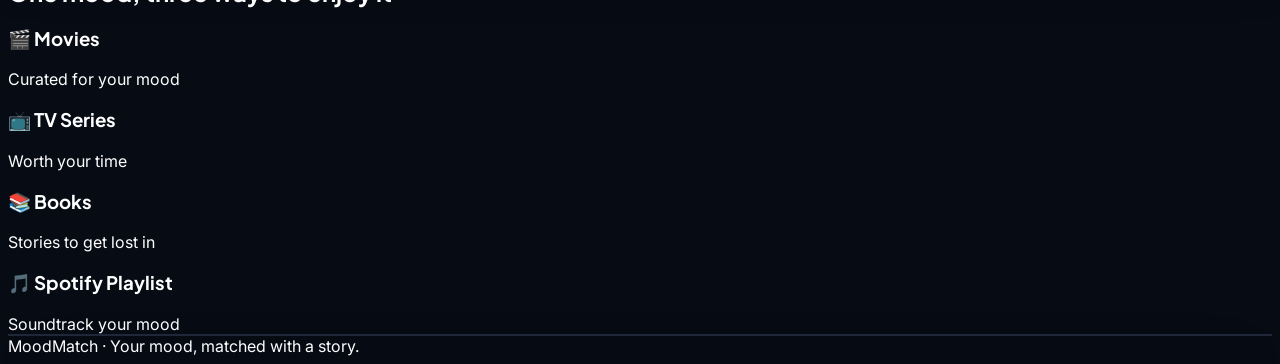
==== commit f5cb1e67: "Load fallback book cover repair" ====
--- a/index.html
+++ b/index.html
@@ -13,159 +13,58 @@
   <script src="https://www.gstatic.com/firebasejs/10.12.0/firebase-auth-compat.js"></script>
   <script src="https://www.gstatic.com/firebasejs/10.12.0/firebase-firestore-compat.js"></script>
   <script defer src="script.js"></script>
+  <script defer src="book-covers.js?v=1"></script>
   <style>
     :root { color-scheme: dark; }
     html { scroll-behavior: smooth; }
-    body {
-      font-family: Inter, system-ui, sans-serif;
-      background:
-        radial-gradient(circle at 15% 0%, rgba(124, 58, 237, .18), transparent 32rem),
-        radial-gradient(circle at 85% 8%, rgba(236, 72, 153, .12), transparent 28rem),
-        #070b14;
-      min-height: 100vh;
-    }
+    body { font-family: Inter, system-ui, sans-serif; background: radial-gradient(circle at 15% 0%, rgba(124, 58, 237, .18), transparent 32rem), radial-gradient(circle at 85% 8%, rgba(236, 72, 153, .12), transparent 28rem), #070b14; min-height: 100vh; }
     h1, h2, h3, .brand { font-family: "Plus Jakarta Sans", Inter, sans-serif; }
-    .glass {
-      background: rgba(15, 23, 42, .72);
-      border: 1px solid rgba(148, 163, 184, .14);
-      box-shadow: 0 24px 70px rgba(0, 0, 0, .3);
-      backdrop-filter: blur(20px);
-    }
+    .glass { background: rgba(15, 23, 42, .72); border: 1px solid rgba(148, 163, 184, .14); box-shadow: 0 24px 70px rgba(0, 0, 0, .3); backdrop-filter: blur(20px); }
     .mood-chip { transition: transform .18s ease, background .18s ease, border-color .18s ease; }
     .mood-chip:hover { transform: translateY(-2px); border-color: rgba(167, 139, 250, .7); }
-    .mood-chip.active {
-      color: white;
-      border-color: transparent;
-      background: linear-gradient(135deg, #7c3aed, #db2777);
-      box-shadow: 0 10px 30px rgba(124, 58, 237, .28);
-    }
-    .spinner {
-      width: 42px;
-      height: 42px;
-      border: 3px solid rgba(167, 139, 250, .22);
-      border-top-color: #a78bfa;
-      border-radius: 9999px;
-      animation: spin .8s linear infinite;
-      margin: 0 auto;
-    }
+    .mood-chip.active { color: white; border-color: transparent; background: linear-gradient(135deg, #7c3aed, #db2777); box-shadow: 0 10px 30px rgba(124, 58, 237, .28); }
+    .spinner { width: 42px; height: 42px; border: 3px solid rgba(167, 139, 250, .22); border-top-color: #a78bfa; border-radius: 9999px; animation: spin .8s linear infinite; margin: 0 auto; }
     @keyframes spin { to { transform: rotate(360deg); } }
-    .gradient-text {
-      background: linear-gradient(110deg, #f8fafc 20%, #c4b5fd 52%, #f9a8d4 88%);
-      -webkit-background-clip: text;
-      background-clip: text;
-      color: transparent;
-    }
-    textarea:focus, select:focus, input:focus {
-      border-color: #8b5cf6 !important;
-      box-shadow: 0 0 0 3px rgba(139, 92, 246, .18) !important;
-    }
+    .gradient-text { background: linear-gradient(110deg, #f8fafc 20%, #c4b5fd 52%, #f9a8d4 88%); -webkit-background-clip: text; background-clip: text; color: transparent; }
+    textarea:focus, select:focus, input:focus { border-color: #8b5cf6 !important; box-shadow: 0 0 0 3px rgba(139, 92, 246, .18) !important; }
   </style>
 </head>
 <body class="text-slate-100 antialiased">
   <header class="sticky top-0 z-30 border-b border-white/[0.07] bg-[#070b14]/80 backdrop-blur-xl">
     <div class="mx-auto flex max-w-7xl items-center justify-between px-4 py-3 md:px-8">
-      <a href="index.html" class="flex items-center gap-3">
-        <img src="mmlogo.png" alt="MoodMatch logo" class="h-12 w-auto md:h-14" />
-        <div class="hidden sm:block">
-          <span class="brand block text-lg font-extrabold tracking-tight">MoodMatch</span>
-          <span class="block text-[10px] font-medium tracking-[.12em] text-slate-500">DISCOVER · EXPLORE · REMEMBER</span>
-        </div>
-      </a>
-      <nav class="flex items-center gap-2 text-xs text-slate-300 sm:text-sm md:gap-3">
-        <a href="index.html" class="rounded-full bg-white/10 px-3 py-2 font-semibold text-white">🏠 <span class="hidden sm:inline">Home</span></a>
-        <a href="cinemap.html" class="rounded-full px-3 py-2 transition hover:bg-white/[0.06] hover:text-white">🗺️ <span class="hidden sm:inline">CineMap</span></a>
-        <a href="watchlist.html" class="rounded-full px-3 py-2 transition hover:bg-white/[0.06] hover:text-white">📚 <span class="hidden sm:inline">Library</span></a>
-      </nav>
-      <div id="authSection" class="flex items-center gap-3">
-        <button id="loginButton" class="rounded-full border border-white/10 bg-white/[0.06] px-4 py-2 text-sm font-semibold transition hover:bg-white/10">Login</button>
-        <button id="logoutButton" class="hidden rounded-full bg-white px-4 py-2 text-sm font-bold text-slate-950 transition hover:bg-slate-200">Logout</button>
-      </div>
+      <a href="index.html" class="flex items-center gap-3"><img src="mmlogo.png" alt="MoodMatch logo" class="h-12 w-auto md:h-14" /><div class="hidden sm:block"><span class="brand block text-lg font-extrabold tracking-tight">MoodMatch</span><span class="block text-[10px] font-medium tracking-[.12em] text-slate-500">DISCOVER · EXPLORE · REMEMBER</span></div></a>
+      <nav class="flex items-center gap-2 text-xs text-slate-300 sm:text-sm md:gap-3"><a href="index.html" class="rounded-full bg-white/10 px-3 py-2 font-semibold text-white">🏠 <span class="hidden sm:inline">Home</span></a><a href="cinemap.html" class="rounded-full px-3 py-2 transition hover:bg-white/[0.06] hover:text-white">🗺️ <span class="hidden sm:inline">CineMap</span></a><a href="watchlist.html" class="rounded-full px-3 py-2 transition hover:bg-white/[0.06] hover:text-white">📚 <span class="hidden sm:inline">Library</span></a></nav>
+      <div id="authSection" class="flex items-center gap-3"><button id="loginButton" class="rounded-full border border-white/10 bg-white/[0.06] px-4 py-2 text-sm font-semibold transition hover:bg-white/10">Login</button><button id="logoutButton" class="hidden rounded-full bg-white px-4 py-2 text-sm font-bold text-slate-950 transition hover:bg-slate-200">Logout</button></div>
     </div>
   </header>
-
   <main class="mx-auto max-w-7xl px-4 pb-24 pt-12 md:px-8 md:pt-20">
     <section class="mx-auto max-w-4xl text-center">
-      <div class="mb-5 inline-flex items-center gap-2 rounded-full border border-violet-400/20 bg-violet-400/10 px-4 py-2 text-xs font-bold uppercase tracking-[.18em] text-violet-200">
-        <span class="h-2 w-2 rounded-full bg-violet-400 shadow-[0_0_16px_#a78bfa]"></span>
-        Movies · TV · Books · Music
-      </div>
+      <div class="mb-5 inline-flex items-center gap-2 rounded-full border border-violet-400/20 bg-violet-400/10 px-4 py-2 text-xs font-bold uppercase tracking-[.18em] text-violet-200"><span class="h-2 w-2 rounded-full bg-violet-400 shadow-[0_0_16px_#a78bfa]"></span>Movies · TV · Books · Music</div>
       <h1 class="gradient-text text-4xl font-extrabold leading-[1.08] tracking-[-.04em] md:text-6xl lg:text-7xl">Find your next favorite story.</h1>
       <p class="mx-auto mt-5 max-w-2xl text-base leading-7 text-slate-400 md:text-lg">Tell us how you feel and get a complete entertainment plan across movies, TV shows, books, and music.</p>
-
       <div class="glass mt-10 rounded-[2rem] p-4 text-left md:p-7">
         <label for="moodText" class="mb-3 block text-sm font-semibold text-slate-200">What are you in the mood for?</label>
         <textarea id="moodText" rows="3" placeholder="I want something uplifting after a stressful day..." class="w-full resize-none rounded-2xl border border-white/10 bg-black/20 p-4 text-base text-white placeholder:text-slate-600"></textarea>
-
         <div id="moodChips" class="mt-4 flex flex-wrap gap-2">
-          <button class="mood-chip rounded-full border border-white/10 bg-white/[0.04] px-4 py-2 text-sm text-slate-300" data-prompt="I want something happy and uplifting.">😊 Happy</button>
-          <button class="mood-chip rounded-full border border-white/10 bg-white/[0.04] px-4 py-2 text-sm text-slate-300" data-prompt="I want something calm, cozy, and relaxing.">😌 Relaxed</button>
-          <button class="mood-chip rounded-full border border-white/10 bg-white/[0.04] px-4 py-2 text-sm text-slate-300" data-prompt="I want something exciting, adventurous, and energetic.">🤩 Excited</button>
-          <button class="mood-chip rounded-full border border-white/10 bg-white/[0.04] px-4 py-2 text-sm text-slate-300" data-prompt="I want something romantic and emotionally warm.">💘 Romantic</button>
-          <button class="mood-chip rounded-full border border-white/10 bg-white/[0.04] px-4 py-2 text-sm text-slate-300" data-prompt="I want something suspenseful, intense, and thrilling.">😨 Thrilling</button>
-          <button class="mood-chip rounded-full border border-white/10 bg-white/[0.04] px-4 py-2 text-sm text-slate-300" data-prompt="I want something emotional and moving.">😢 Emotional</button>
-          <button class="mood-chip rounded-full border border-white/10 bg-white/[0.04] px-4 py-2 text-sm text-slate-300" data-prompt="I want something thoughtful, imaginative, and mind-bending.">🧠 Mind-bending</button>
-          <button class="mood-chip rounded-full border border-white/10 bg-white/[0.04] px-4 py-2 text-sm text-slate-300" data-prompt="I need something genuinely funny that will make me laugh.">😂 Funny</button>
-          <button class="mood-chip rounded-full border border-white/10 bg-white/[0.04] px-4 py-2 text-sm text-slate-300" data-prompt="Surprise me with an unexpected but excellent entertainment mix.">✨ Surprise Me</button>
+          <button class="mood-chip rounded-full border border-white/10 bg-white/[0.04] px-4 py-2 text-sm text-slate-300" data-prompt="I want something happy and uplifting.">😊 Happy</button><button class="mood-chip rounded-full border border-white/10 bg-white/[0.04] px-4 py-2 text-sm text-slate-300" data-prompt="I want something calm, cozy, and relaxing.">😌 Relaxed</button><button class="mood-chip rounded-full border border-white/10 bg-white/[0.04] px-4 py-2 text-sm text-slate-300" data-prompt="I want something exciting, adventurous, and energetic.">🤩 Excited</button><button class="mood-chip rounded-full border border-white/10 bg-white/[0.04] px-4 py-2 text-sm text-slate-300" data-prompt="I want something romantic and emotionally warm.">💘 Romantic</button><button class="mood-chip rounded-full border border-white/10 bg-white/[0.04] px-4 py-2 text-sm text-slate-300" data-prompt="I want something suspenseful, intense, and thrilling.">😨 Thrilling</button><button class="mood-chip rounded-full border border-white/10 bg-white/[0.04] px-4 py-2 text-sm text-slate-300" data-prompt="I want something emotional and moving.">😢 Emotional</button><button class="mood-chip rounded-full border border-white/10 bg-white/[0.04] px-4 py-2 text-sm text-slate-300" data-prompt="I want something thoughtful, imaginative, and mind-bending.">🧠 Mind-bending</button><button class="mood-chip rounded-full border border-white/10 bg-white/[0.04] px-4 py-2 text-sm text-slate-300" data-prompt="I need something genuinely funny that will make me laugh.">😂 Funny</button><button class="mood-chip rounded-full border border-white/10 bg-white/[0.04] px-4 py-2 text-sm text-slate-300" data-prompt="Surprise me with an unexpected but excellent entertainment mix.">✨ Surprise Me</button>
         </div>
-
         <div class="mt-6 grid gap-5 md:grid-cols-2">
-          <div>
-            <label class="mb-2 block text-sm font-semibold text-slate-300">Content style</label>
-            <select id="criteriaSelect" class="w-full rounded-xl border border-white/10 bg-[#0b1120] p-3 text-slate-200">
-              <option value="popular">Popular</option>
-              <option value="trending">Trending</option>
-              <option value="critically acclaimed">Critically Acclaimed</option>
-              <option value="hidden gems">Hidden Gems</option>
-              <option value="classic">Classics</option>
-              <option value="international">International</option>
-            </select>
-          </div>
-          <div class="relative">
-            <label class="mb-2 block text-sm font-semibold text-slate-300">Something you enjoyed recently <span class="font-normal text-slate-500">(optional)</span></label>
-            <input id="referenceSearch" placeholder="Search a movie, TV show, or book" class="w-full rounded-xl border border-white/10 bg-[#0b1120] p-3 text-slate-200 placeholder:text-slate-600" />
-            <ul id="referenceResults" class="absolute z-20 mt-2 hidden max-h-72 w-full overflow-auto rounded-xl border border-white/10 bg-[#111827] p-1 shadow-2xl"></ul>
-            <div id="selectedReference" class="mt-3 hidden items-center gap-3 rounded-xl border border-violet-400/20 bg-violet-400/10 p-2">
-              <img id="selectedRefImage" src="" alt="Preview" class="h-14 w-10 rounded-lg object-cover" />
-              <span id="selectedRefTitle" class="text-sm font-semibold text-violet-100"></span>
-            </div>
-          </div>
+          <div><label class="mb-2 block text-sm font-semibold text-slate-300">Content style</label><select id="criteriaSelect" class="w-full rounded-xl border border-white/10 bg-[#0b1120] p-3 text-slate-200"><option value="popular">Popular</option><option value="trending">Trending</option><option value="critically acclaimed">Critically Acclaimed</option><option value="hidden gems">Hidden Gems</option><option value="classic">Classics</option><option value="international">International</option></select></div>
+          <div class="relative"><label class="mb-2 block text-sm font-semibold text-slate-300">Something you enjoyed recently <span class="font-normal text-slate-500">(optional)</span></label><input id="referenceSearch" placeholder="Search a movie, TV show, or book" class="w-full rounded-xl border border-white/10 bg-[#0b1120] p-3 text-slate-200 placeholder:text-slate-600" /><ul id="referenceResults" class="absolute z-20 mt-2 hidden max-h-72 w-full overflow-auto rounded-xl border border-white/10 bg-[#111827] p-1 shadow-2xl"></ul><div id="selectedReference" class="mt-3 hidden items-center gap-3 rounded-xl border border-violet-400/20 bg-violet-400/10 p-2"><img id="selectedRefImage" src="" alt="Preview" class="h-14 w-10 rounded-lg object-cover" /><span id="selectedRefTitle" class="text-sm font-semibold text-violet-100"></span></div></div>
         </div>
-
-        <div class="mt-7 flex flex-col items-center">
-          <button id="recommendButton" class="group inline-flex items-center justify-center gap-2 rounded-full bg-gradient-to-r from-violet-600 to-pink-600 px-8 py-4 text-base font-bold text-white shadow-[0_18px_50px_rgba(124,58,237,.3)] transition hover:-translate-y-0.5 hover:shadow-[0_22px_60px_rgba(219,39,119,.32)] md:text-lg">✨ Build My Entertainment Plan <span class="transition group-hover:translate-x-1">→</span></button>
-          <p id="formError" class="mt-3 hidden text-sm text-rose-400"></p>
-          <div id="loadingSpinner" class="mt-8 hidden text-center"><div class="spinner"></div><p class="mt-4 text-sm text-slate-400">Curating movies, shows, books, and music...</p></div>
-        </div>
+        <div class="mt-7 flex flex-col items-center"><button id="recommendButton" class="group inline-flex items-center justify-center gap-2 rounded-full bg-gradient-to-r from-violet-600 to-pink-600 px-8 py-4 text-base font-bold text-white shadow-[0_18px_50px_rgba(124,58,237,.3)] transition hover:-translate-y-0.5 hover:shadow-[0_22px_60px_rgba(219,39,119,.32)] md:text-lg">✨ Build My Entertainment Plan <span class="transition group-hover:translate-x-1">→</span></button><p id="formError" class="mt-3 hidden text-sm text-rose-400"></p><div id="loadingSpinner" class="mt-8 hidden text-center"><div class="spinner"></div><p class="mt-4 text-sm text-slate-400">Curating movies, shows, books, and music...</p></div></div>
       </div>
     </section>
-
     <section id="resultsSection" class="mt-24 w-full scroll-mt-24">
-      <div class="mb-10 text-center">
-        <p class="text-xs font-bold uppercase tracking-[.22em] text-violet-300">Your Entertainment Plan</p>
-        <h2 id="planTitle" class="mt-3 text-3xl font-extrabold tracking-tight text-white md:text-5xl">One mood, three ways to enjoy it</h2>
-      </div>
-
+      <div class="mb-10 text-center"><p class="text-xs font-bold uppercase tracking-[.22em] text-violet-300">Your Entertainment Plan</p><h2 id="planTitle" class="mt-3 text-3xl font-extrabold tracking-tight text-white md:text-5xl">One mood, three ways to enjoy it</h2></div>
       <div class="space-y-14">
-        <div>
-          <div class="mb-5 flex items-center justify-between px-1"><h3 class="text-2xl font-extrabold">🎬 Movies</h3><span class="text-xs font-medium text-slate-500">Curated for your mood</span></div>
-          <div id="movieList" class="grid grid-cols-2 gap-4 sm:grid-cols-3 lg:grid-cols-6"></div>
-        </div>
-        <div>
-          <div class="mb-5 flex items-center justify-between px-1"><h3 class="text-2xl font-extrabold">📺 TV Series</h3><span class="text-xs font-medium text-slate-500">Worth your time</span></div>
-          <div id="tvList" class="grid grid-cols-2 gap-4 sm:grid-cols-3 lg:grid-cols-6"></div>
-        </div>
-        <div>
-          <div class="mb-5 flex items-center justify-between px-1"><h3 class="text-2xl font-extrabold">📚 Books</h3><span class="text-xs font-medium text-slate-500">Stories to get lost in</span></div>
-          <div id="bookList" class="grid grid-cols-2 gap-4 sm:grid-cols-3 lg:grid-cols-6"></div>
-        </div>
-        <div>
-          <div class="mb-5 flex items-center justify-between px-1"><h3 class="text-2xl font-extrabold">🎵 Spotify Playlist</h3><span class="text-xs font-medium text-slate-500">Soundtrack your mood</span></div>
-          <div id="spotifyList" class="glass overflow-hidden rounded-3xl p-3"></div>
-        </div>
+        <div><div class="mb-5 flex items-center justify-between px-1"><h3 class="text-2xl font-extrabold">🎬 Movies</h3><span class="text-xs font-medium text-slate-500">Curated for your mood</span></div><div id="movieList" class="grid grid-cols-2 gap-4 sm:grid-cols-3 lg:grid-cols-6"></div></div>
+        <div><div class="mb-5 flex items-center justify-between px-1"><h3 class="text-2xl font-extrabold">📺 TV Series</h3><span class="text-xs font-medium text-slate-500">Worth your time</span></div><div id="tvList" class="grid grid-cols-2 gap-4 sm:grid-cols-3 lg:grid-cols-6"></div></div>
+        <div><div class="mb-5 flex items-center justify-between px-1"><h3 class="text-2xl font-extrabold">📚 Books</h3><span class="text-xs font-medium text-slate-500">Stories to get lost in</span></div><div id="bookList" class="grid grid-cols-2 gap-4 sm:grid-cols-3 lg:grid-cols-6"></div></div>
+        <div><div class="mb-5 flex items-center justify-between px-1"><h3 class="text-2xl font-extrabold">🎵 Spotify Playlist</h3><span class="text-xs font-medium text-slate-500">Soundtrack your mood</span></div><div id="spotifyList" class="glass overflow-hidden rounded-3xl p-3"></div></div>
       </div>
     </section>
   </main>
-
   <footer class="border-t border-white/[0.06] py-8 text-center text-sm text-slate-600">MoodMatch · Your mood, matched with a story.</footer>
 </body>
 </html>
